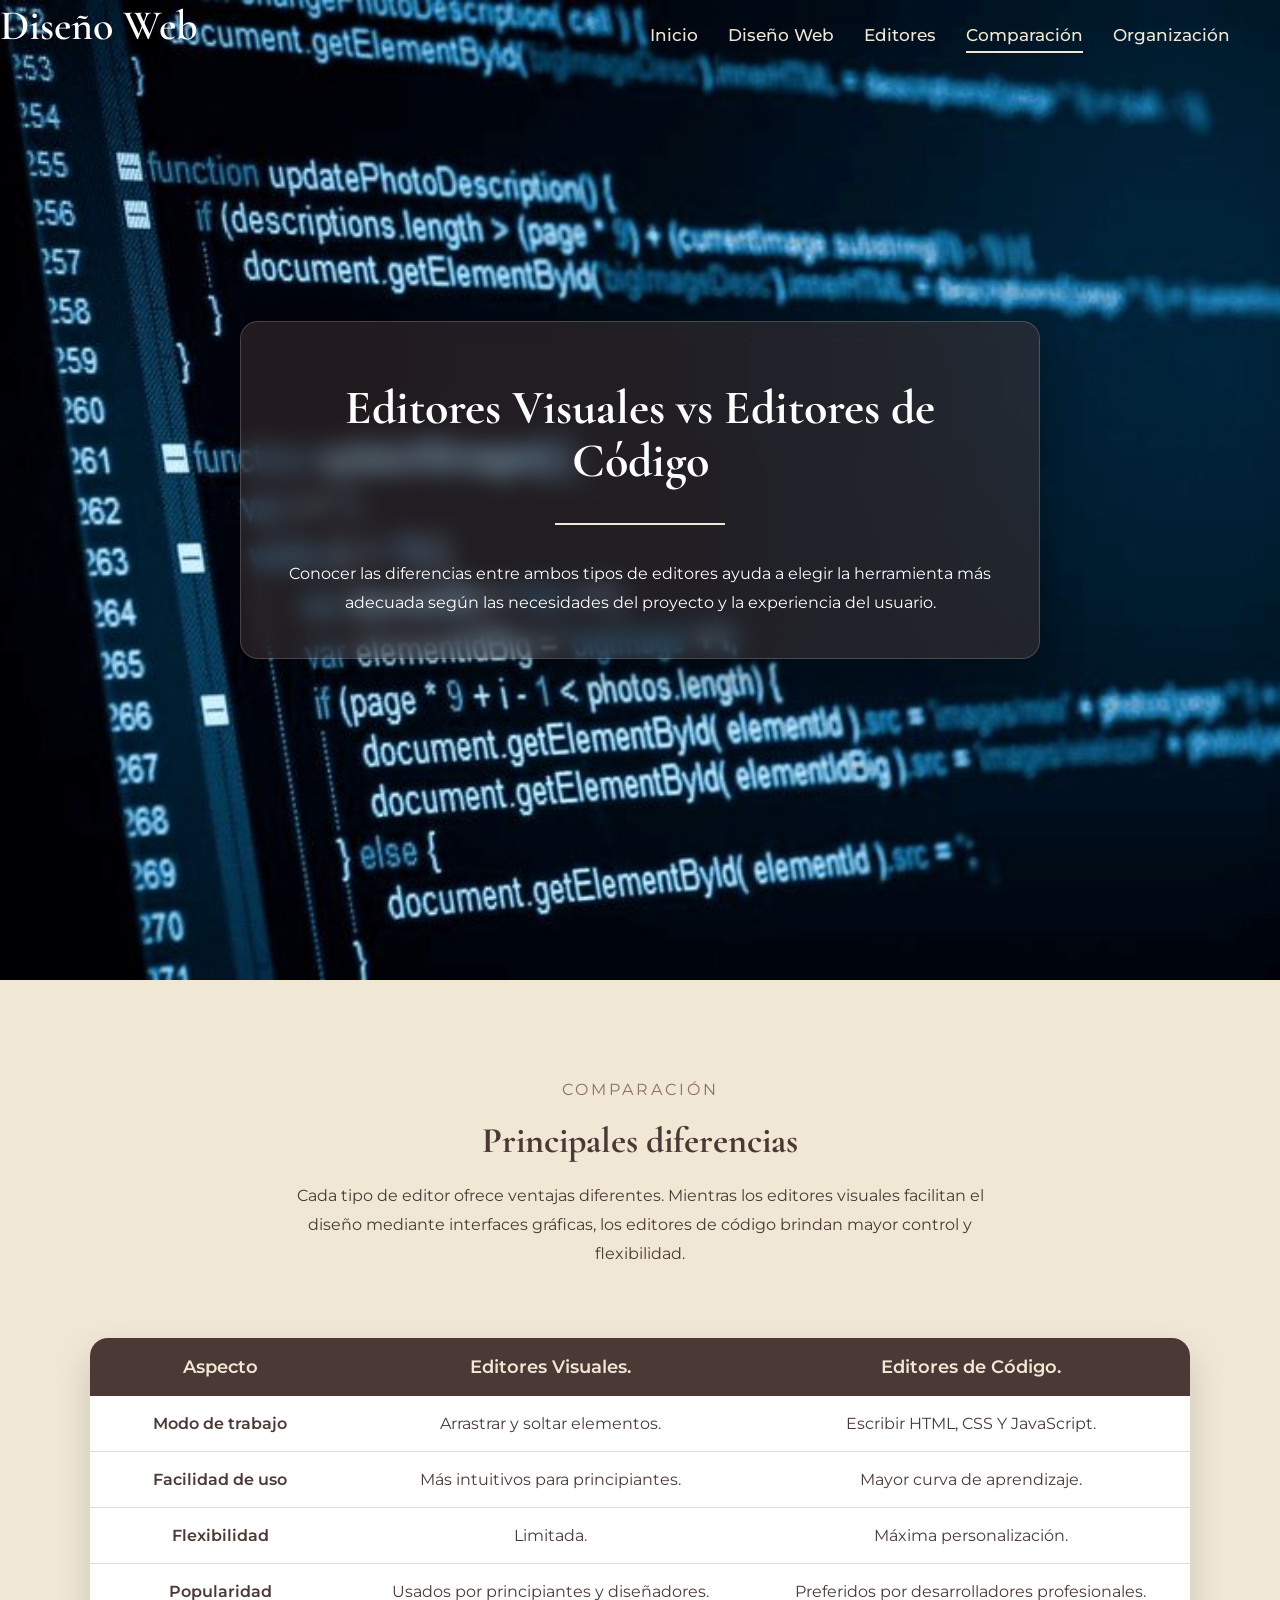
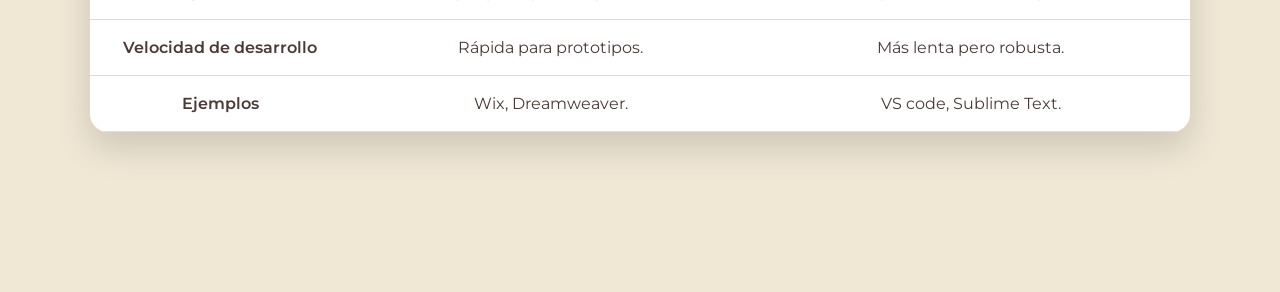
==== comparacion.html @ 2bc87073 "ddd" ====
<!DOCTYPE html>
<html lang="es">
    <head>
        <meta charset="UTF-8">
        <link rel="preconnect" href="https://fonts.googleapis.com">
        <link rel="preconnect" href="https://fonts.gstatic.com" crossorigin>
        <link href="https://fonts.googleapis.com/css2?family=Cormorant+Garamond:wght@600;700&family=Montserrat:wght@300;400;500;600&display=swap" rel="stylesheet">
        <link rel="stylesheet" href="css/estilos.css">
        <title>Comparación de Editores</title>
        <link rel="stylesheet" href="css/estilos.css">
    </head>

    <body>
        <header class="comparacion-hero">

            <div class="logo">
                Diseño Web
            </div>

            <nav class="menu">
                <a href="index.html" class="btn-nav">Inicio</a>
                <a href="disenoweb.html" class="btn-nav">Diseño Web</a>
                <a href="editores.html" class="btn-nav">Editores</a>
                <a href="comparacion.html" class="btn-nav activo">Comparación</a>
                <a href="organizacion.html" class="btn-nav">Organización</a>
            </nav>

            <div class="hero-contenido">
                <div class="hero-box">
                    <h1>Editores Visuales vs Editores de Código</h1>

                    <div class="linea"></div>

                    <p>
                        Conocer las diferencias entre ambos tipos de editores ayuda a elegir la 
                        herramienta más adecuada según las necesidades del proyecto y la experiencia del usuario.
                    </p>
                </div>
            </div>
        </header>

        <section class="contenido">

            <div class="titulo-seccion">
                <span>COMPARACIÓN</span>
                <h2>Principales diferencias</h2>
                <p>
                    Cada tipo de editor ofrece ventajas diferentes. Mientras los editores visuales facilitan el diseño mediante
                    interfaces gráficas, los editores de código brindan mayor control y flexibilidad.
                </p>

            </div>

                <table class="tabla-comparacion">
                    <tr>
                        <th>Aspecto</th>
                        <th>Editores Visuales.</th>
                        <th>Editores de Código.</th>
                    </tr>

                    <tr>
                        <td>Modo de trabajo</td>
                        <td>Arrastrar y soltar elementos.</td>
                        <td>Escribir HTML, CSS Y JavaScript.</td>
                    </tr>

                    <tr>
                        <td>Facilidad de uso</td>
                        <td>Más intuitivos para principiantes.</td>
                        <td>Mayor curva de aprendizaje.</td>
                    </tr>

                    <tr>
                     <td>Flexibilidad</td>
                        <td>Limitada.</td>
                        <td>Máxima personalización.</td>
                    </tr>

                    <tr>
                        <td>Popularidad</td>
                        <td>Usados por principiantes y diseñadores.</td>
                        <td>Preferidos por desarrolladores profesionales.</td>
                    </tr>
                    
                    <tr>
                        <td>Velocidad de desarrollo</td>
                        <td>Rápida para prototipos.</td>
                        <td>Más lenta pero robusta.</td>
                    </tr>

                    <tr>
                        <td>Ejemplos</td>
                        <td>Wix, Dreamweaver.</td>
                        <td>VS code, Sublime Text.</td>
                    </tr>
                </table>
        </section>
    </body>
</html>
---- css/estilos.css ----
*{
    margin: 0;
    padding: 0;
    box-sizing: border-box;
}

html{
    scroll-behavior: smooth;
}

body{
    font-family:'Montserrat', sans-serif;
    background: #F0E7D5;
    color: #4B3935;
    overflow-x: hidden;
}

.hero{
    min-height: 100vh;

    background: 
    linear-gradient(rgba(30,20,18,.55), rgba(30,20,18,.55)),
    url("../img/Diseno-Web.jpg");

    background-size: cover;
    background-position: center;
    background-repeat: no-repeat;

    position: relative;
}

.menu{
    display: flex;
    justify-content: flex-end;
    gap: 30px;
    padding: 20px;
    position: fixed;
    top: 0;
    right: 0;
    width: 100%;
    padding: 25px 50px;
    z-index: 1000;
}

.btn-nav{
    color: #F0E7D5;
    text-decoration: none;
    font-size: 17px;
    font-weight: 500;
    padding-bottom: 6px;
    transition: .3s;
    border-bottom: 2px solid transparent;
}

.btn-nav:hover,
.btn-nav.activo{
    border-bottom: 2px solid #F0E7D5;
}

.logo{
    position: absolute;
    top: 0;
    left: 0;
    color: white;
    font-family: 'Cormorant Garamond', serif;
    font-size: 42px;
    font-weight: 600;
}

.hero-contenido{
    min-height: 100vh;
    display: flex;
    justify-content: center;
    align-items: center;
    padding: 40px;
}

.hero-box{
    max-width: 800px;
    padding: 40px;
    background: rgba(75,57,53,.45);
    backdrop-filter: blur(12px);
    border: 1px solid rgba(255,255,255,.18);
    border-radius: 18px;
    text-align: center;
    box-shadow: 0 20px 40px rgba(0,0,0,.30);
}

.hero-box h1{
    margin-top: 20px;
    font-family: 'Cormorant Garamond', serif;
    color:white;
    font-size: 48px;
    line-height: 1.1;
}

.linea{
    width: 170px;
    height: 2px;
    background: #F0E7D5;
    margin: 35px auto;
}

.hero-box p{
    color: white;
    font-size: 16px;
    line-height: 1.8;
    margin: auto;
}

.hero-botones{
    display: flex;
    margin-top: 50px;
    justify-content: center;
    gap: 20px;
}

.btn-principal{
    background: #F0E7D5;
    color: #4B3935;
    text-decoration: none;
    padding: 18px 40px;
    border-radius: 8px;
    font-weight: 600;
    transition: .3s;
}

.btn-principal:hover{
    transform: translateY(-4px);
    background: white;
}

.btn-secundario{
    border: 2px solid white;
    color: white;
    text-decoration: none;
    padding: 18px 40px;
    border-radius: 8px;
    transition: .3s;
}

.btn-secundario:hover{
    background: white;
    color:#4B3935;
}


.scroll{
    position: absolute;
    bottom: 25px;
    left: 50%;
    transform: translateX(-50%);
    color: white;
    font-size: 30px;
    animation: seta 1.8s infinite;
}

@keyframes seta{
0%{
    transform: translate(-50%,0);
}


50%{
    transform: translate(-50%,12px);
}

100%{
    transform: translate(-50%,0);
}    
}

.contenido{
    padding: 100px 10px;
}

.titulo-seccion{

    text-align: center;
    margin-bottom: 70px;
}

.titulo-seccion span{
    color:#8d7068;
    letter-spacing: 3px;
}

.titulo-seccion h2{
    font-size: 36px;
    margin: 20px 0;
    font-family: 'Cormorant Garamond', serif;
}

.titulo-seccion p{
    max-width: 700px;
    margin: auto;
    line-height: 1.8;
}

.cards{
    display: grid;
    grid-template-columns: repeat(auto-fit,minmax(250px,1fr));
    gap: 30px;
}

.card{
    background: white;
    border-radius: 16px;
    padding: 25px;
    box-shadow:0 10px 25px rgba(0,0,0,.08);
    transition: .3s;
}

.card:hover{
    transform: translateY(-8px);
}

.card h2, .card h3{
    font-family: 'Cormorant Garamond', serif;
    margin-bottom: 18px;
}

.card p{
    line-height: 1.8;
    margin-bottom: 20px;
    font-size: 16px;
}

.card a{
    display: inline-block;
    text-decoration: none;
    color: white;
    background: #4B3935;
    padding: 12px 24px;
    border-radius: 6px;
}

.card a:hover{
    background: #2d201d;
}

.comparacion-hero {
  min-height: 100vh;
  background: url("../img/programacion.jpg") center/cover no-repeat;
  display: flex;
  justify-content: center;
  align-items: center;
  padding: 40px;
}

.organizacion-hero{
  min-height: 100vh;
  background:
  linear-gradient(rgba(30,20,18,.60), rgba(30,20,18,.60)),
  url("../img/Gestion-de-proyectos.jpg") center/cover no-repeat fixed;
  position: relative;
}

.editores-hero {
  min-height: 100vh;
  background: 
  linear-gradient(rgba(30,20,18,.55),rgba(30,20,18,.55)),
  url("../img/vscode.jpg");
  background-size: cover;
  background-position: center;
  background-repeat: no-repeat;
  display: flex;
  justify-content: center;
  align-items: center;
}

.editores-hero .overlay{
  width: 700px;
  background: rgba(75,57,53,.45);
  padding: 45px;
  backdrop-filter: blur(12px);
  border-radius: 18px;
  text-align: center;
}

.editores-hero h1 {
  font-family: 'Cormorant Garamond', serif;
  color: #F0E7D5;
  font-size: 60px;
  line-height: 1.1;
  margin-bottom: 20px;
}

.editores-hero p {
  color: #F0E7D5;
  font-size: 20px;
  line-height: 1.6;
}

.card h2 {
  display: flex;
  align-items: center;
  gap: 8px;
  transition: transform .3s, color .3s;
}

.card:hover h2 {
  transform: scale(1.08);
  color: #8d7068;
}

.contenedor{
    max-width: 1200px;
    margin: auto;
    padding: 80px 40px;
}

.diseno-hero{
    min-height:100vh;

    background:
    linear-gradient(rgba(30,20,18,.60),rgba(30,20,18,.60)),
    url("../img/Diseno-Web.jpg");

    background-size:cover;

    background-position:center;

    background-repeat:no-repeat;

    position:relative;
}

pre{

    background:#F8F3EB;

    padding:20px;

    border-radius:10px;

    margin-top:15px;

    overflow:auto;

    line-height:1.6;

    font-size:15px;

    color:#4B3935;
}

.card ul{

    padding-left:20px;

    line-height:2;
}

.card ul li{

    margin-bottom:10px;
}

.tabla-comparacion{

    width:90%;
    max-width:1100px;
    margin:60px auto;
    border-collapse:collapse;
    background:white;
    border-radius:18px;
    overflow:hidden;
    box-shadow:0 15px 35px rgba(0,0,0,.15);

}

.tabla-comparacion th{

    background:#4B3935;
    color:#F0E7D5;
    padding:18px;
    font-size:18px;
    font-weight: 600;

}

.tabla-comparacion td{

    padding:18px;
    border-bottom:1px solid #ddd;
    text-align:center;

}

.tabla-comparacion tr:hover{

    background:#F8F3EB;
    transition: .3s;

}

.tabla-comparacion th:first-child,
.tabla-comparacion td:first-child{
    font-weight: 600;
}
---- css/estilos.css ----
*{
    margin: 0;
    padding: 0;
    box-sizing: border-box;
}

html{
    scroll-behavior: smooth;
}

body{
    font-family:'Montserrat', sans-serif;
    background: #F0E7D5;
    color: #4B3935;
    overflow-x: hidden;
}

.hero{
    min-height: 100vh;

    background: 
    linear-gradient(rgba(30,20,18,.55), rgba(30,20,18,.55)),
    url("../img/Diseno-Web.jpg");

    background-size: cover;
    background-position: center;
    background-repeat: no-repeat;

    position: relative;
}

.menu{
    display: flex;
    justify-content: flex-end;
    gap: 30px;
    padding: 20px;
    position: fixed;
    top: 0;
    right: 0;
    width: 100%;
    padding: 25px 50px;
    z-index: 1000;
}

.btn-nav{
    color: #F0E7D5;
    text-decoration: none;
    font-size: 17px;
    font-weight: 500;
    padding-bottom: 6px;
    transition: .3s;
    border-bottom: 2px solid transparent;
}

.btn-nav:hover,
.btn-nav.activo{
    border-bottom: 2px solid #F0E7D5;
}

.logo{
    position: absolute;
    top: 0;
    left: 0;
    color: white;
    font-family: 'Cormorant Garamond', serif;
    font-size: 42px;
    font-weight: 600;
}

.hero-contenido{
    min-height: 100vh;
    display: flex;
    justify-content: center;
    align-items: center;
    padding: 40px;
}

.hero-box{
    max-width: 800px;
    padding: 40px;
    background: rgba(75,57,53,.45);
    backdrop-filter: blur(12px);
    border: 1px solid rgba(255,255,255,.18);
    border-radius: 18px;
    text-align: center;
    box-shadow: 0 20px 40px rgba(0,0,0,.30);
}

.hero-box h1{
    margin-top: 20px;
    font-family: 'Cormorant Garamond', serif;
    color:white;
    font-size: 48px;
    line-height: 1.1;
}

.linea{
    width: 170px;
    height: 2px;
    background: #F0E7D5;
    margin: 35px auto;
}

.hero-box p{
    color: white;
    font-size: 16px;
    line-height: 1.8;
    margin: auto;
}

.hero-botones{
    display: flex;
    margin-top: 50px;
    justify-content: center;
    gap: 20px;
}

.btn-principal{
    background: #F0E7D5;
    color: #4B3935;
    text-decoration: none;
    padding: 18px 40px;
    border-radius: 8px;
    font-weight: 600;
    transition: .3s;
}

.btn-principal:hover{
    transform: translateY(-4px);
    background: white;
}

.btn-secundario{
    border: 2px solid white;
    color: white;
    text-decoration: none;
    padding: 18px 40px;
    border-radius: 8px;
    transition: .3s;
}

.btn-secundario:hover{
    background: white;
    color:#4B3935;
}


.scroll{
    position: absolute;
    bottom: 25px;
    left: 50%;
    transform: translateX(-50%);
    color: white;
    font-size: 30px;
    animation: seta 1.8s infinite;
}

@keyframes seta{
0%{
    transform: translate(-50%,0);
}


50%{
    transform: translate(-50%,12px);
}

100%{
    transform: translate(-50%,0);
}    
}

.contenido{
    padding: 100px 10px;
}

.titulo-seccion{

    text-align: center;
    margin-bottom: 70px;
}

.titulo-seccion span{
    color:#8d7068;
    letter-spacing: 3px;
}

.titulo-seccion h2{
    font-size: 36px;
    margin: 20px 0;
    font-family: 'Cormorant Garamond', serif;
}

.titulo-seccion p{
    max-width: 700px;
    margin: auto;
    line-height: 1.8;
}

.cards{
    display: grid;
    grid-template-columns: repeat(auto-fit,minmax(250px,1fr));
    gap: 30px;
}

.card{
    background: white;
    border-radius: 16px;
    padding: 25px;
    box-shadow:0 10px 25px rgba(0,0,0,.08);
    transition: .3s;
}

.card:hover{
    transform: translateY(-8px);
}

.card h2, .card h3{
    font-family: 'Cormorant Garamond', serif;
    margin-bottom: 18px;
}

.card p{
    line-height: 1.8;
    margin-bottom: 20px;
    font-size: 16px;
}

.card a{
    display: inline-block;
    text-decoration: none;
    color: white;
    background: #4B3935;
    padding: 12px 24px;
    border-radius: 6px;
}

.card a:hover{
    background: #2d201d;
}

.comparacion-hero {
  min-height: 100vh;
  background: url("../img/programacion.jpg") center/cover no-repeat;
  display: flex;
  justify-content: center;
  align-items: center;
  padding: 40px;
}

.organizacion-hero{
  min-height: 100vh;
  background:
  linear-gradient(rgba(30,20,18,.60), rgba(30,20,18,.60)),
  url("../img/Gestion-de-proyectos.jpg") center/cover no-repeat fixed;
  position: relative;
}

.editores-hero {
  min-height: 100vh;
  background: 
  linear-gradient(rgba(30,20,18,.55),rgba(30,20,18,.55)),
  url("../img/vscode.jpg");
  background-size: cover;
  background-position: center;
  background-repeat: no-repeat;
  display: flex;
  justify-content: center;
  align-items: center;
}

.editores-hero .overlay{
  width: 700px;
  background: rgba(75,57,53,.45);
  padding: 45px;
  backdrop-filter: blur(12px);
  border-radius: 18px;
  text-align: center;
}

.editores-hero h1 {
  font-family: 'Cormorant Garamond', serif;
  color: #F0E7D5;
  font-size: 60px;
  line-height: 1.1;
  margin-bottom: 20px;
}

.editores-hero p {
  color: #F0E7D5;
  font-size: 20px;
  line-height: 1.6;
}

.card h2 {
  display: flex;
  align-items: center;
  gap: 8px;
  transition: transform .3s, color .3s;
}

.card:hover h2 {
  transform: scale(1.08);
  color: #8d7068;
}

.contenedor{
    max-width: 1200px;
    margin: auto;
    padding: 80px 40px;
}

.diseno-hero{
    min-height:100vh;

    background:
    linear-gradient(rgba(30,20,18,.60),rgba(30,20,18,.60)),
    url("../img/Diseno-Web.jpg");

    background-size:cover;

    background-position:center;

    background-repeat:no-repeat;

    position:relative;
}

pre{

    background:#F8F3EB;

    padding:20px;

    border-radius:10px;

    margin-top:15px;

    overflow:auto;

    line-height:1.6;

    font-size:15px;

    color:#4B3935;
}

.card ul{

    padding-left:20px;

    line-height:2;
}

.card ul li{

    margin-bottom:10px;
}

.tabla-comparacion{

    width:90%;
    max-width:1100px;
    margin:60px auto;
    border-collapse:collapse;
    background:white;
    border-radius:18px;
    overflow:hidden;
    box-shadow:0 15px 35px rgba(0,0,0,.15);

}

.tabla-comparacion th{

    background:#4B3935;
    color:#F0E7D5;
    padding:18px;
    font-size:18px;
    font-weight: 600;

}

.tabla-comparacion td{

    padding:18px;
    border-bottom:1px solid #ddd;
    text-align:center;

}

.tabla-comparacion tr:hover{

    background:#F8F3EB;
    transition: .3s;

}

.tabla-comparacion th:first-child,
.tabla-comparacion td:first-child{
    font-weight: 600;
}
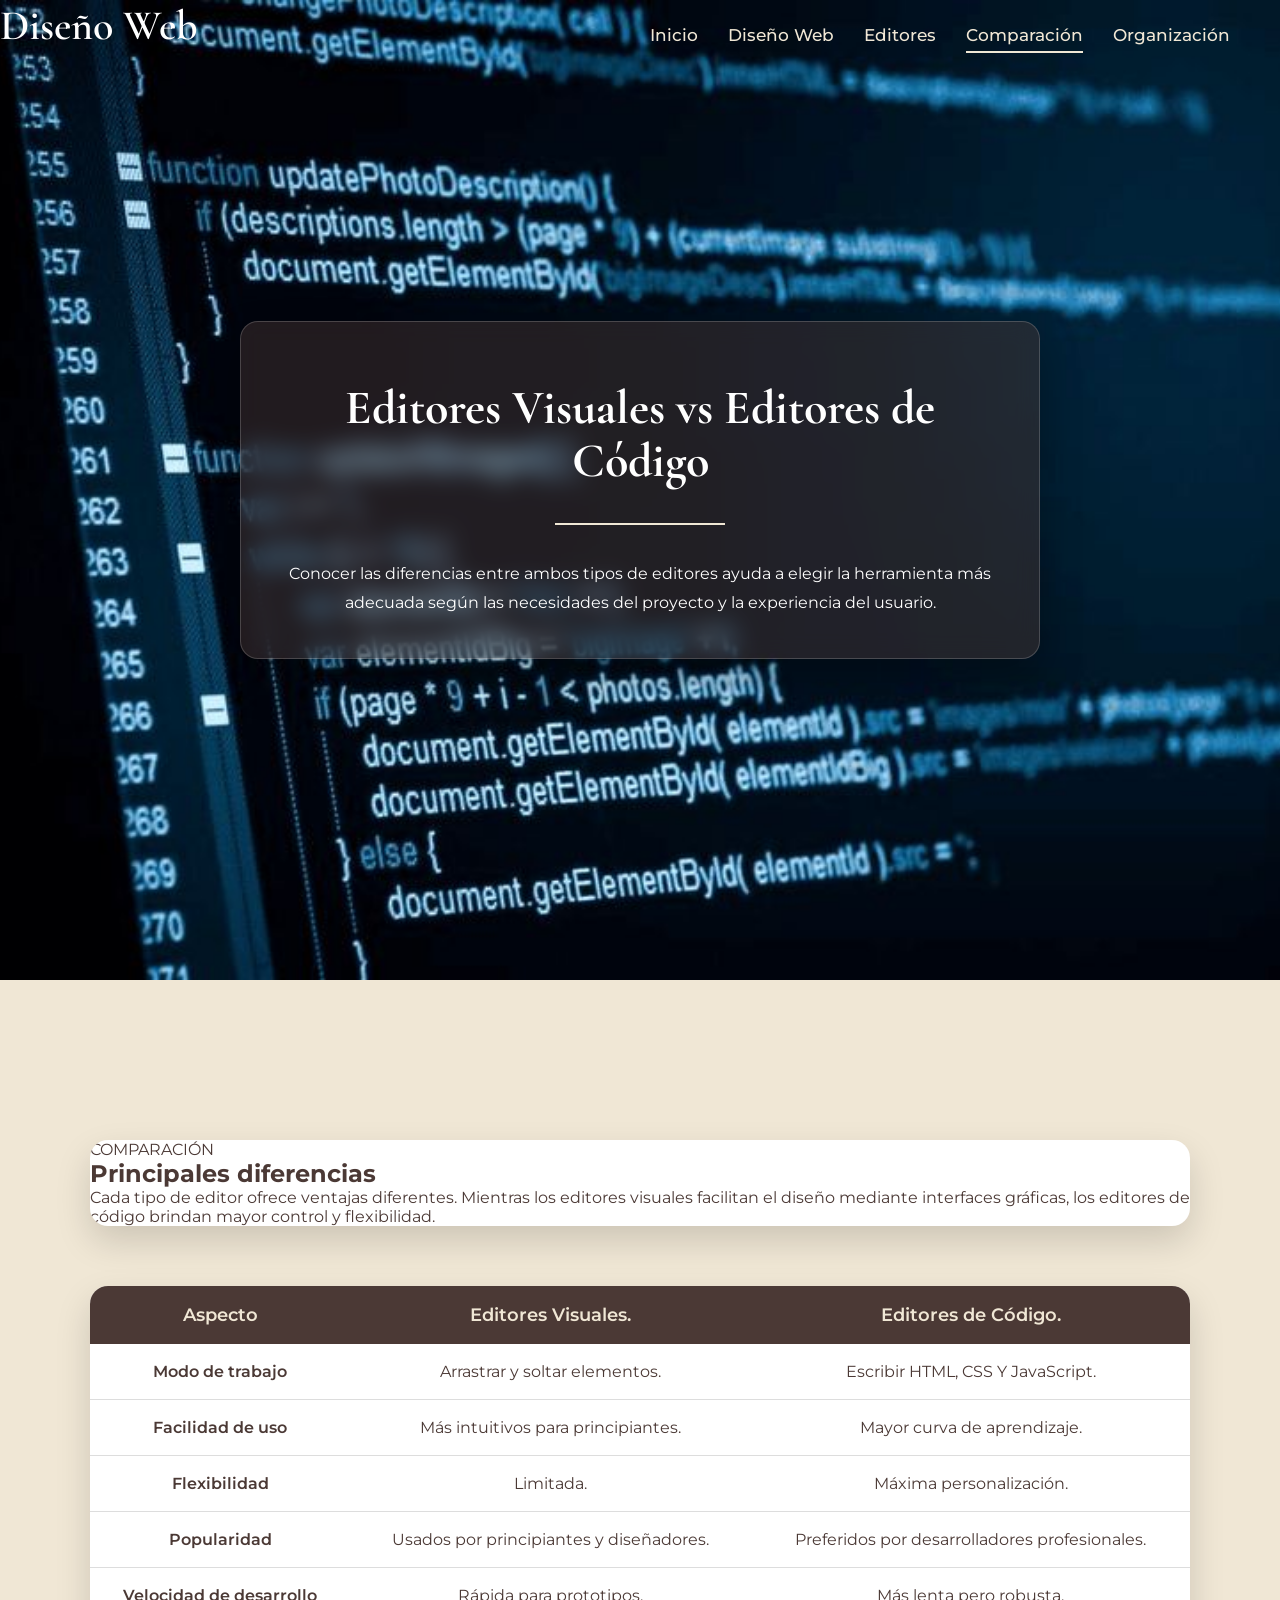
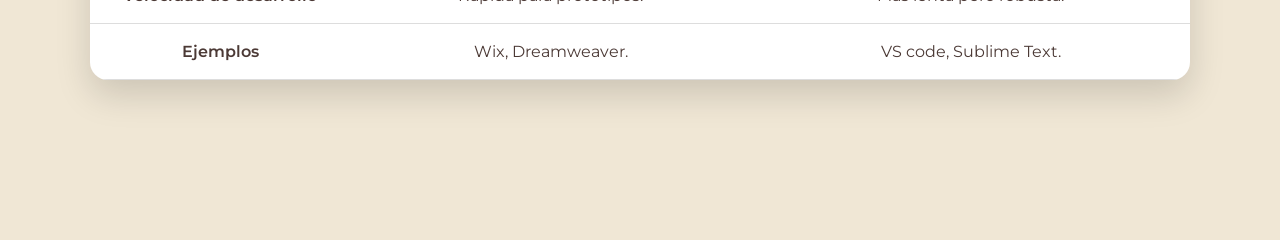
==== commit 0d4dd8cb: "bastaeu" ====
--- a/comparacion.html
+++ b/comparacion.html
@@ -41,7 +41,7 @@
 
         <section class="contenido">
 
-            <div class="titulo-seccion">
+            <div class="tabla-comparacion">
                 <span>COMPARACIÓN</span>
                 <h2>Principales diferencias</h2>
                 <p>
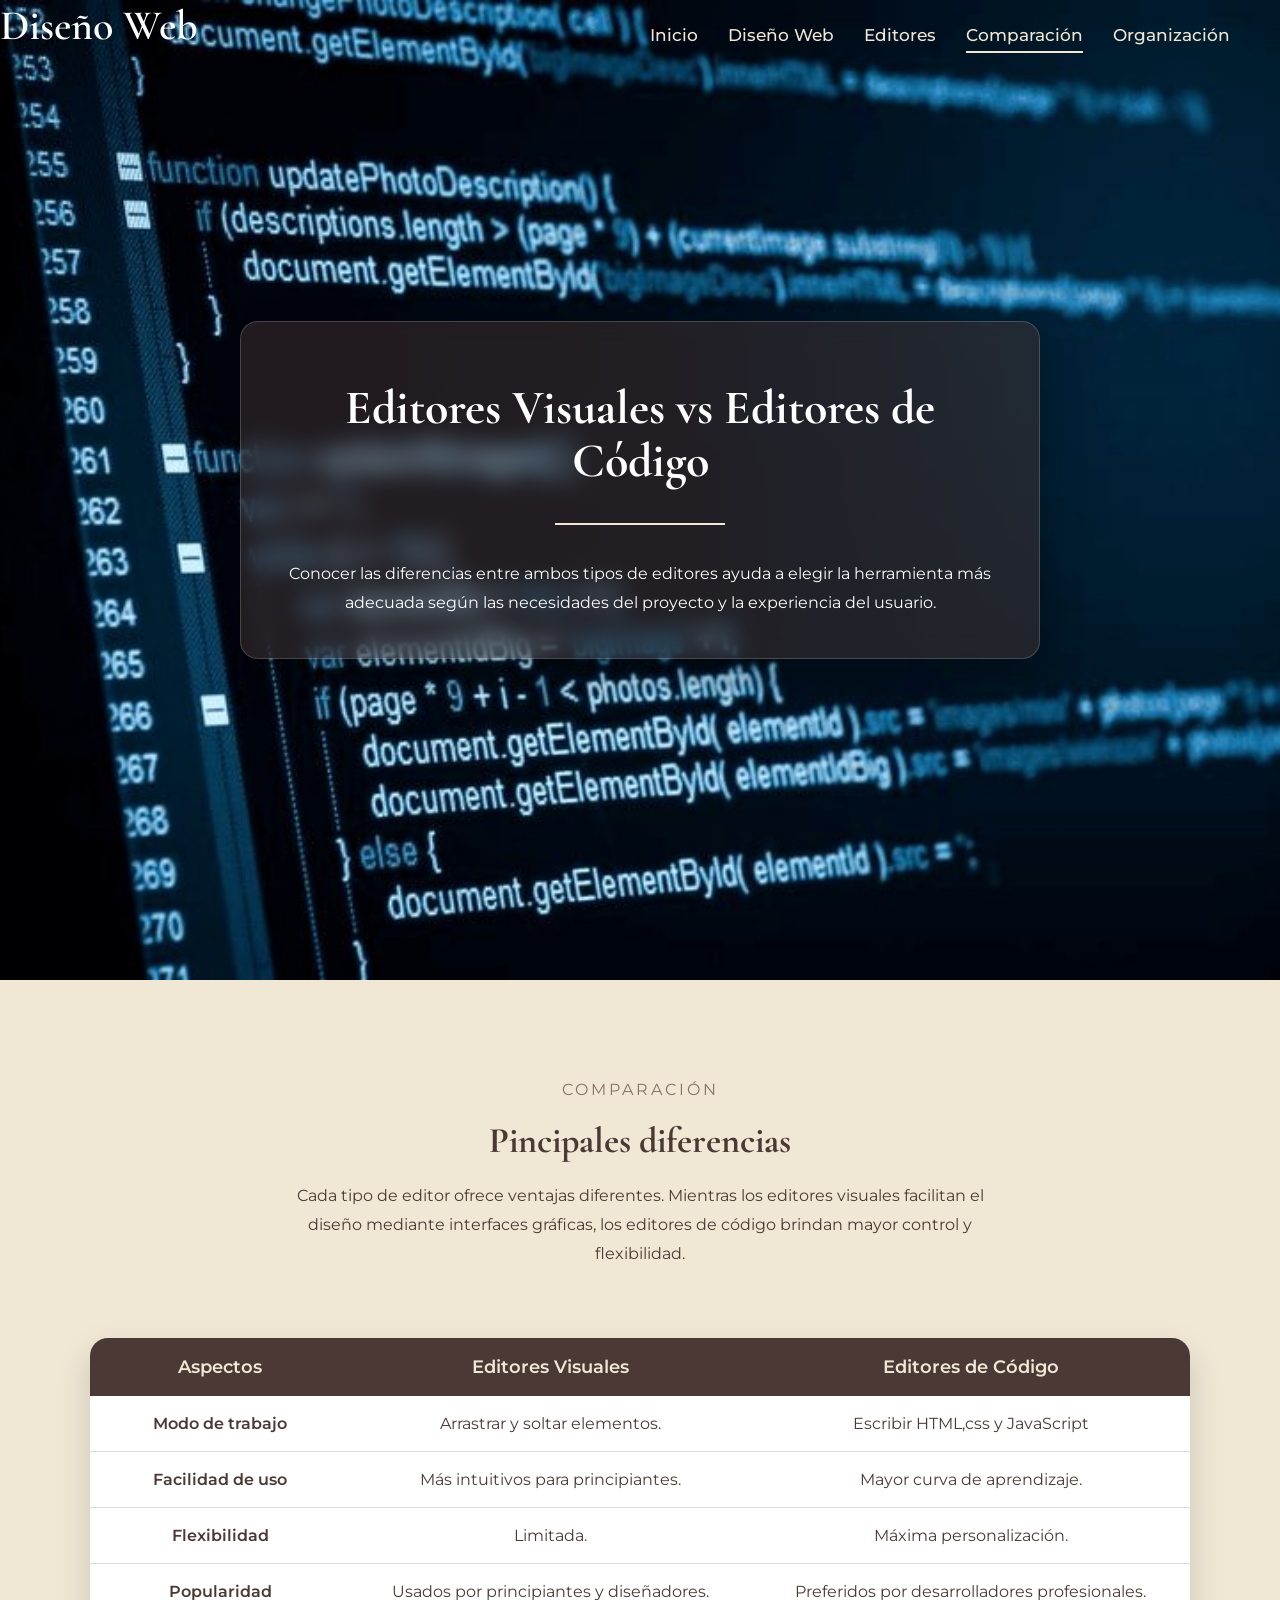
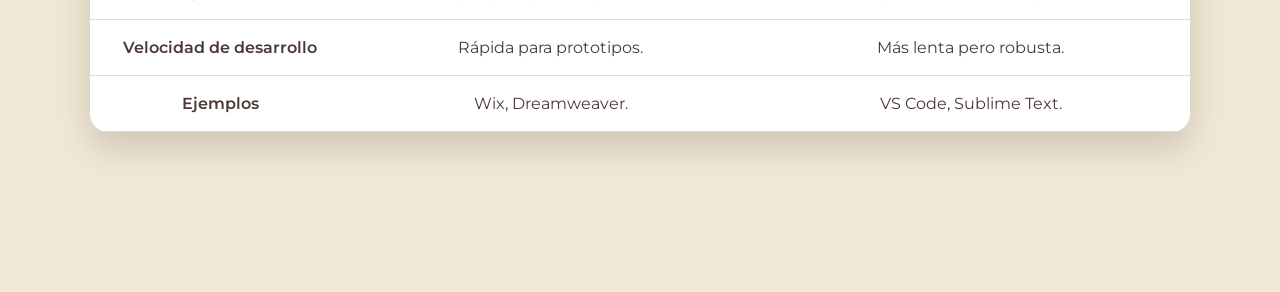
==== commit df6d3538: "arrreglosss" ====
--- a/comparacion.html
+++ b/comparacion.html
@@ -40,60 +40,59 @@
         </header>
 
         <section class="contenido">
+            <div class="titulo-seccion">
+                <span>COMPARACIÓN</span>
 
-            <div class="tabla-comparacion">
-                <span>COMPARACIÓN</span>
-                <h2>Principales diferencias</h2>
+                <h2>Pincipales diferencias</h2>
                 <p>
                     Cada tipo de editor ofrece ventajas diferentes. Mientras los editores visuales facilitan el diseño mediante
                     interfaces gráficas, los editores de código brindan mayor control y flexibilidad.
                 </p>
-
             </div>
 
-                <table class="tabla-comparacion">
-                    <tr>
-                        <th>Aspecto</th>
-                        <th>Editores Visuales.</th>
-                        <th>Editores de Código.</th>
-                    </tr>
+            <table class="tabla-comparacion">
+                <tr>
+                    <th>Aspectos</th>
+                    <th>Editores Visuales</th>
+                    <th>Editores de Código</th>
+                </tr>
 
-                    <tr>
-                        <td>Modo de trabajo</td>
-                        <td>Arrastrar y soltar elementos.</td>
-                        <td>Escribir HTML, CSS Y JavaScript.</td>
-                    </tr>
+                <tr>
+                    <td>Modo de trabajo</td>
+                    <td>Arrastrar y soltar elementos.</td>
+                    <td>Escribir HTML,css y JavaScript</td>
+                </tr>
 
-                    <tr>
-                        <td>Facilidad de uso</td>
-                        <td>Más intuitivos para principiantes.</td>
-                        <td>Mayor curva de aprendizaje.</td>
-                    </tr>
+                <tr>
+                    <td>Facilidad de uso</td>
+                    <td>Más intuitivos para principiantes.</td>
+                    <td>Mayor curva de aprendizaje.</td>
+                </tr>
 
-                    <tr>
-                     <td>Flexibilidad</td>
-                        <td>Limitada.</td>
-                        <td>Máxima personalización.</td>
-                    </tr>
+                <tr>
+                    <td>Flexibilidad</td>
+                    <td>Limitada.</td>
+                    <td>Máxima personalización.</td>
+                </tr>
 
-                    <tr>
-                        <td>Popularidad</td>
-                        <td>Usados por principiantes y diseñadores.</td>
-                        <td>Preferidos por desarrolladores profesionales.</td>
-                    </tr>
-                    
-                    <tr>
-                        <td>Velocidad de desarrollo</td>
-                        <td>Rápida para prototipos.</td>
-                        <td>Más lenta pero robusta.</td>
-                    </tr>
+                <tr>
+                    <td>Popularidad</td>
+                    <td>Usados por principiantes y diseñadores.</td>
+                    <td>Preferidos por desarrolladores profesionales.</td>
+                </tr>
 
-                    <tr>
-                        <td>Ejemplos</td>
-                        <td>Wix, Dreamweaver.</td>
-                        <td>VS code, Sublime Text.</td>
-                    </tr>
-                </table>
+                <tr>
+                    <td>Velocidad de desarrollo</td>
+                    <td>Rápida para prototipos.</td>
+                    <td>Más lenta pero robusta.</td>
+                </tr>
+
+                <tr>
+                    <td>Ejemplos</td>
+                    <td>Wix, Dreamweaver.</td>
+                    <td>VS Code, Sublime Text.</td>
+                </tr>
+            </table>
         </section>
     </body>
 </html>
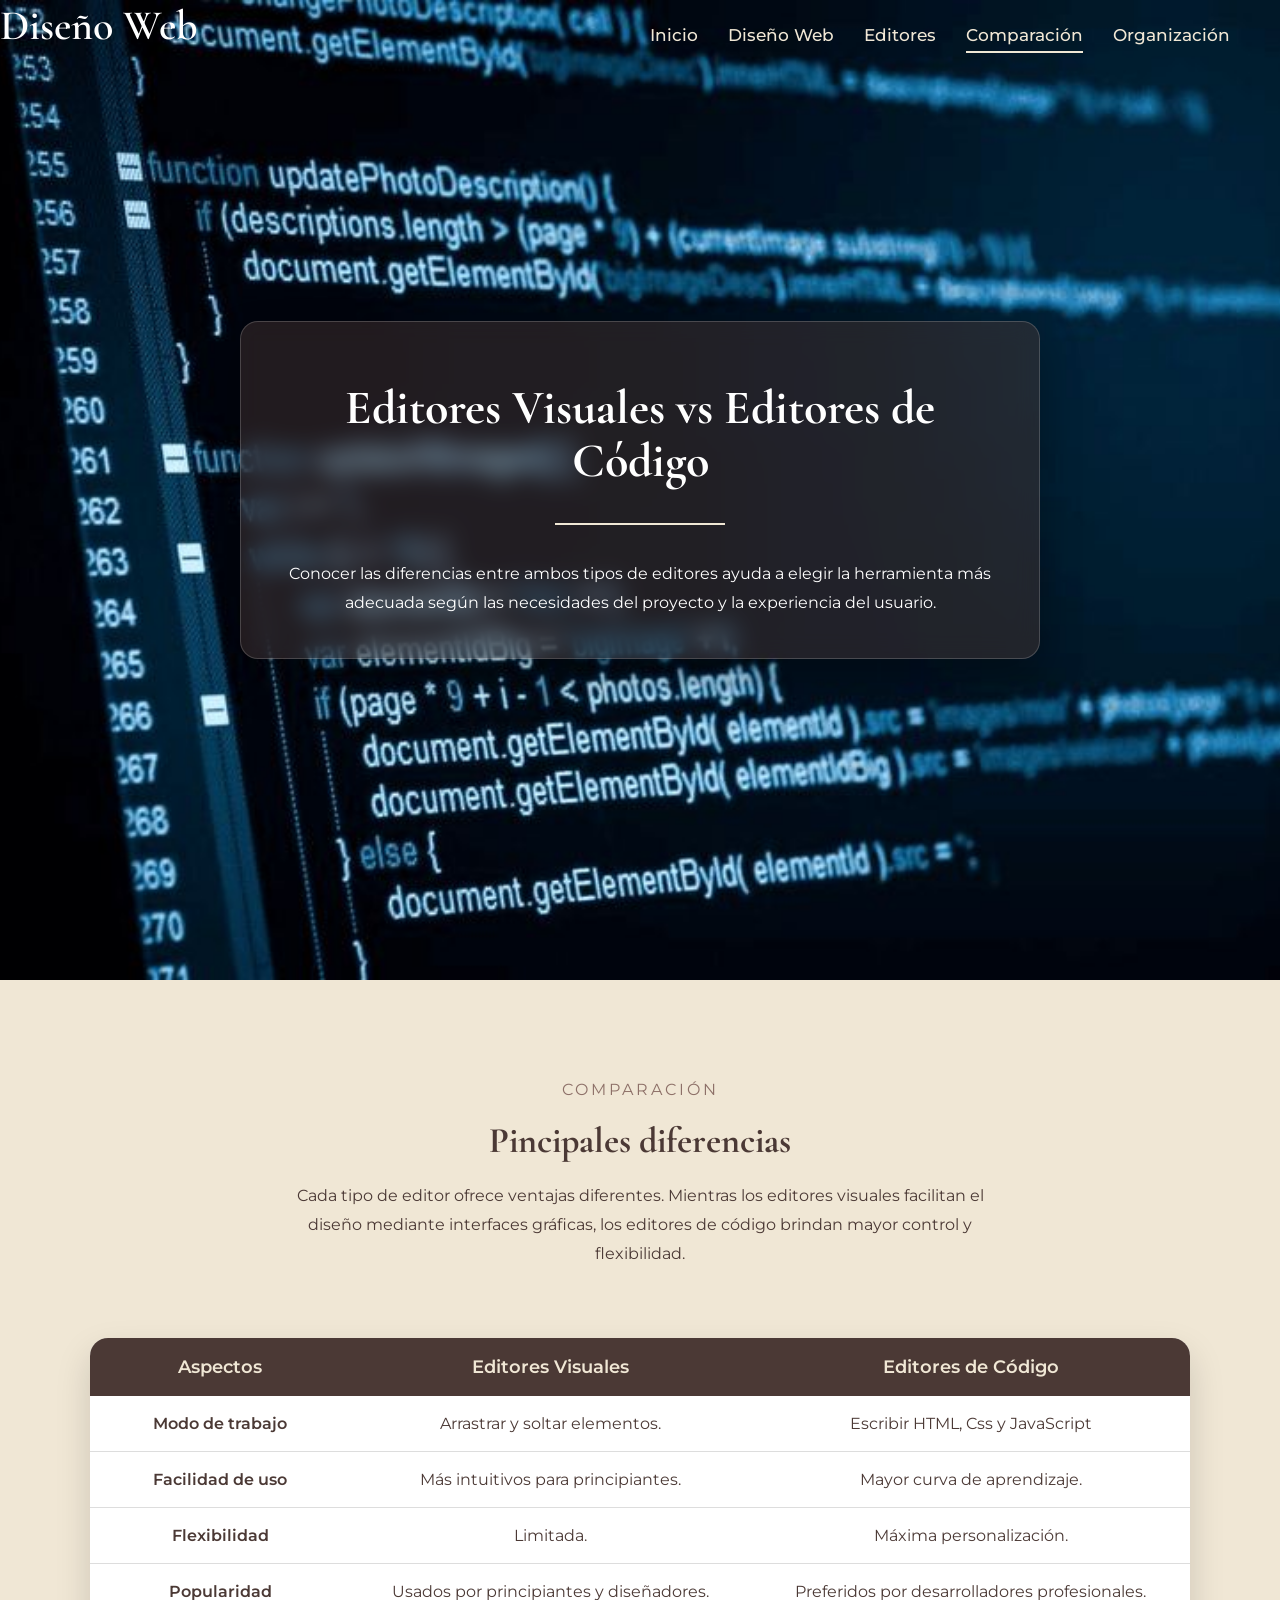
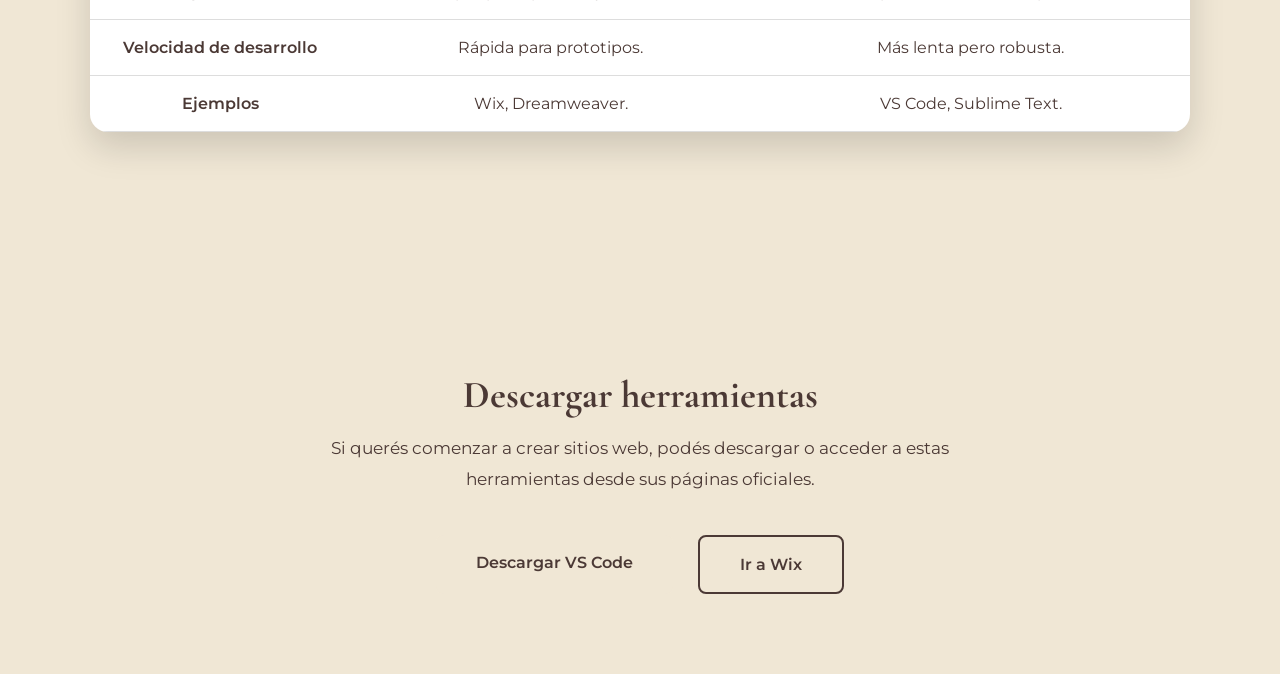
==== commit de1f77cb: "agrego botones de descarga" ====
--- a/comparacion.html
+++ b/comparacion.html
@@ -60,7 +60,7 @@
                 <tr>
                     <td>Modo de trabajo</td>
                     <td>Arrastrar y soltar elementos.</td>
-                    <td>Escribir HTML,css y JavaScript</td>
+                    <td>Escribir HTML, Css y JavaScript</td>
                 </tr>
 
                 <tr>
@@ -94,5 +94,26 @@
                 </tr>
             </table>
         </section>
+
+        <section class="descargas">
+            <h2>Descargar herramientas</h2>
+            
+            <p>
+                Si querés comenzar a crear sitios web, podés descargar o acceder a estas herramientas desde sus páginas oficiales.
+            </p>
+            <div class="botones-descarga">
+                <a href="https://code.visualstudio.com/download"
+                   target="_blank"
+                   class="btn-principal">
+                    Descargar VS Code
+                </a>
+
+                <a href="https://www.wix.com/"
+                   target="_blank"
+                   class="btn-secundario-descarga">
+                   Ir a Wix
+                </a>
+            </div>
+        </section>
     </body>
 </html>
--- a/css/estilos.css
+++ b/css/estilos.css
@@ -398,4 +398,45 @@
 .tabla-comparacion th:first-child,
 .tabla-comparacion td:first-child{
     font-weight: 600;
+}
+
+.descargas{
+    text-align: center;
+    margin: 80px auto;
+}
+
+.descargas h2{
+    font-family: 'Cormorant Garamond', serif;
+    font-size: 38px;
+    margin-bottom: 15px;
+}
+
+.descargas p{
+    max-width: 700px;
+    margin: 0 auto 40px;
+    line-height: 1.8;
+    font-size: 17px;
+}
+
+.botones-descarga{
+    display: flex;
+    justify-content: center;
+    gap: 25px;
+    flex-wrap: wrap;
+}
+
+.btn-secundario-descarga{
+    background: transparent;
+    color: #4B3935;
+    border: 2px solid #4B3935;
+    text-decoration: none;
+    padding: 18px 40px;
+    border-radius: 8px;
+    font-weight: 600;
+    transition: .3s;
+}
+
+.btn-secundario-descarga:hover{
+    background: #4B3935;
+    color: #F0E7D5;
 }
--- a/css/estilos.css
+++ b/css/estilos.css
@@ -398,4 +398,45 @@
 .tabla-comparacion th:first-child,
 .tabla-comparacion td:first-child{
     font-weight: 600;
+}
+
+.descargas{
+    text-align: center;
+    margin: 80px auto;
+}
+
+.descargas h2{
+    font-family: 'Cormorant Garamond', serif;
+    font-size: 38px;
+    margin-bottom: 15px;
+}
+
+.descargas p{
+    max-width: 700px;
+    margin: 0 auto 40px;
+    line-height: 1.8;
+    font-size: 17px;
+}
+
+.botones-descarga{
+    display: flex;
+    justify-content: center;
+    gap: 25px;
+    flex-wrap: wrap;
+}
+
+.btn-secundario-descarga{
+    background: transparent;
+    color: #4B3935;
+    border: 2px solid #4B3935;
+    text-decoration: none;
+    padding: 18px 40px;
+    border-radius: 8px;
+    font-weight: 600;
+    transition: .3s;
+}
+
+.btn-secundario-descarga:hover{
+    background: #4B3935;
+    color: #F0E7D5;
 }
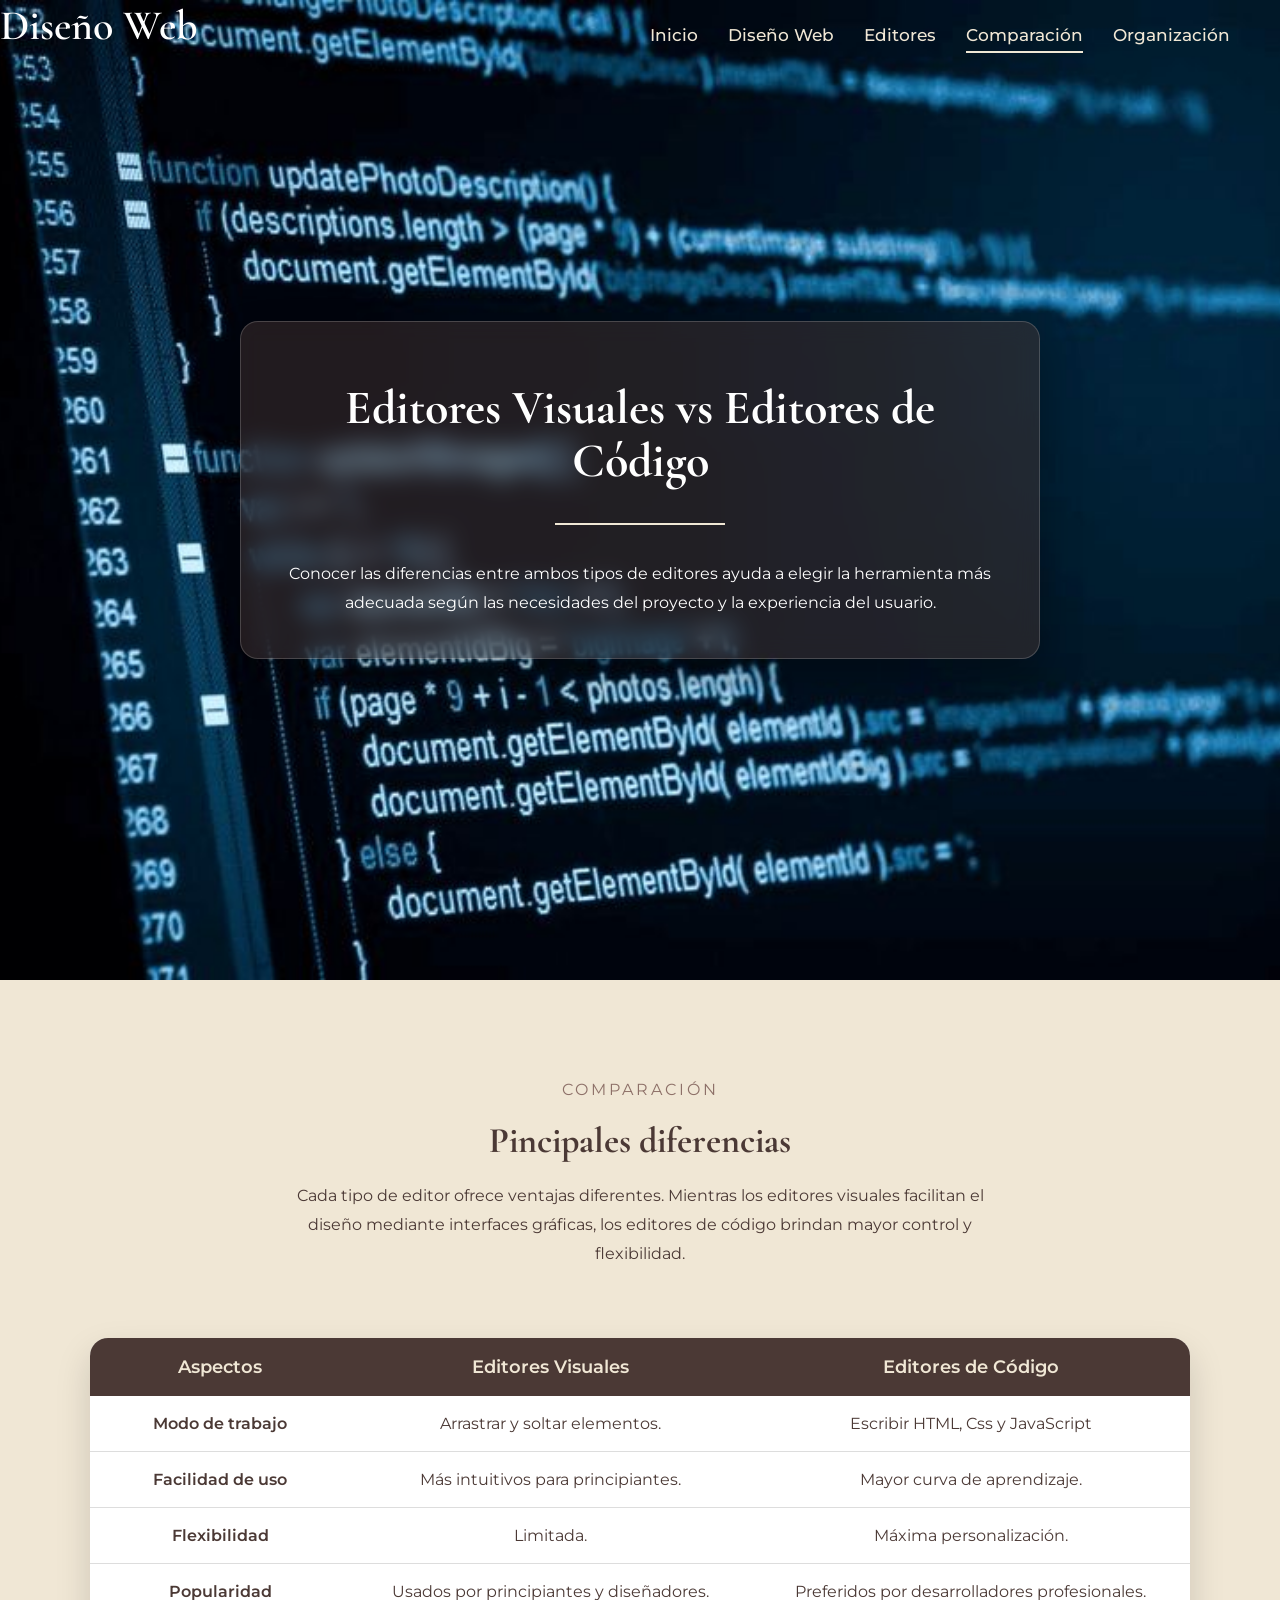
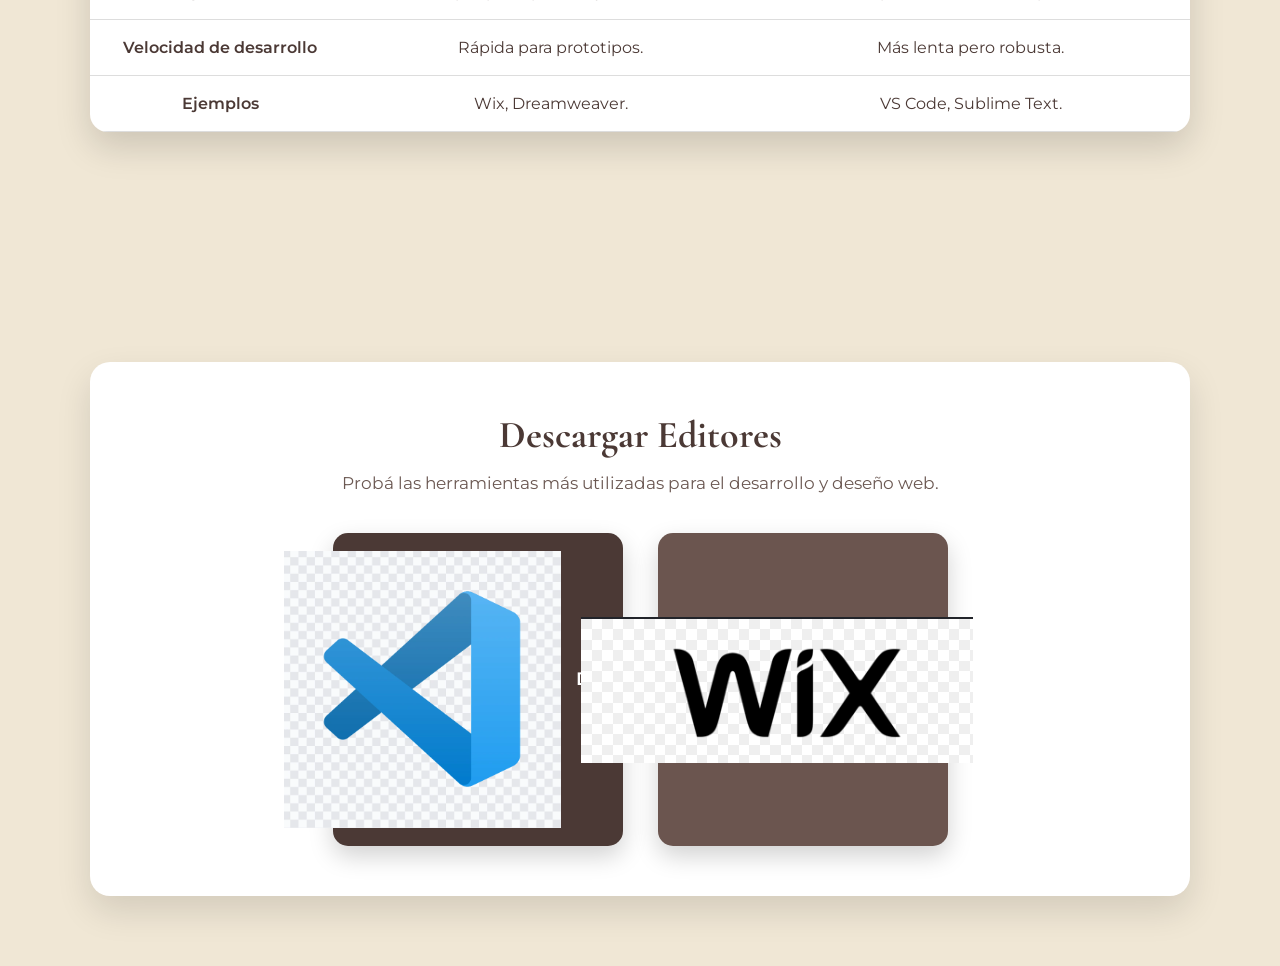
==== commit 4dfcb130: "agrego imagenes a los botones y los agrando" ====
--- a/comparacion.html
+++ b/comparacion.html
@@ -95,25 +95,24 @@
             </table>
         </section>
 
-        <section class="descargas">
-            <h2>Descargar herramientas</h2>
+        <div class="descargas">
+            <h2>Descargar Editores</h2>
             
             <p>
-                Si querés comenzar a crear sitios web, podés descargar o acceder a estas herramientas desde sus páginas oficiales.
+                Probá las herramientas más utilizadas para el desarrollo y deseño web. 
             </p>
+
             <div class="botones-descarga">
-                <a href="https://code.visualstudio.com/download"
-                   target="_blank"
-                   class="btn-principal">
+                <a href="https://code.visualstudio.com/download" target="_blank" class="btn-descarga vscode">
+                    <img src="img/vscode-logo.png" alt="VS Code">
                     Descargar VS Code
                 </a>
 
-                <a href="https://www.wix.com/"
-                   target="_blank"
-                   class="btn-secundario-descarga">
-                   Ir a Wix
+                <a href="https://www.wix.com/" target="_blank" class="btn-descarga wix">
+                    <img src="img/wix-logo (2).png" alt="Wix">
+                    Ir a Wix
                 </a>
             </div>
-        </section>
+        </div>
     </body>
 </html>
--- a/css/estilos.css
+++ b/css/estilos.css
@@ -401,28 +401,72 @@
 }
 
 .descargas{
+    width: 90%;
+    max-width: 1100px;
+    padding: 50px;
+    background: white;
+    border-radius: 20px;
     text-align: center;
-    margin: 80px auto;
+    margin: 70px auto;
+    box-shadow: 0 15px 35px rgba(0,0,0,.12);
 }
 
 .descargas h2{
     font-family: 'Cormorant Garamond', serif;
     font-size: 38px;
+    color: #4B3935;
     margin-bottom: 15px;
 }
 
 .descargas p{
-    max-width: 700px;
-    margin: 0 auto 40px;
-    line-height: 1.8;
+    color: #6b5852;
     font-size: 17px;
+    margin-bottom: 40px;
 }
 
 .botones-descarga{
     display: flex;
     justify-content: center;
-    gap: 25px;
+    gap: 35px;
     flex-wrap: wrap;
+}
+
+.btn-descarga{
+    display: flex;
+    align-items: center;
+    justify-content: center;
+    gap: 15px;
+    width: 290px;
+    padding: 18px 28px;
+    text-decoration: none;
+    background: #4B3935;
+    color: white;
+    font-size: 18px;
+    font-weight: 600;
+    border-radius: 15px;
+    transition: .35s;
+    box-shadow: 0 10px 25px rgba(0,0,0,.18);
+}
+
+.btn-descarga:hover{
+    transform: translateY(-7px) scale(1.05);
+    box-shadow: 0 18px 35px rgba(0,0,0,.30);
+}
+
+.vscode{
+    background: #4B3935;
+}
+
+.vscode:hover{
+    background: #35626F;
+}
+
+.wix{
+    background: #6B554F;
+}
+
+.wix:hover{
+    background: #8d7068;
 }
 
 .btn-secundario-descarga{
--- a/css/estilos.css
+++ b/css/estilos.css
@@ -401,28 +401,72 @@
 }
 
 .descargas{
+    width: 90%;
+    max-width: 1100px;
+    padding: 50px;
+    background: white;
+    border-radius: 20px;
     text-align: center;
-    margin: 80px auto;
+    margin: 70px auto;
+    box-shadow: 0 15px 35px rgba(0,0,0,.12);
 }
 
 .descargas h2{
     font-family: 'Cormorant Garamond', serif;
     font-size: 38px;
+    color: #4B3935;
     margin-bottom: 15px;
 }
 
 .descargas p{
-    max-width: 700px;
-    margin: 0 auto 40px;
-    line-height: 1.8;
+    color: #6b5852;
     font-size: 17px;
+    margin-bottom: 40px;
 }
 
 .botones-descarga{
     display: flex;
     justify-content: center;
-    gap: 25px;
+    gap: 35px;
     flex-wrap: wrap;
+}
+
+.btn-descarga{
+    display: flex;
+    align-items: center;
+    justify-content: center;
+    gap: 15px;
+    width: 290px;
+    padding: 18px 28px;
+    text-decoration: none;
+    background: #4B3935;
+    color: white;
+    font-size: 18px;
+    font-weight: 600;
+    border-radius: 15px;
+    transition: .35s;
+    box-shadow: 0 10px 25px rgba(0,0,0,.18);
+}
+
+.btn-descarga:hover{
+    transform: translateY(-7px) scale(1.05);
+    box-shadow: 0 18px 35px rgba(0,0,0,.30);
+}
+
+.vscode{
+    background: #4B3935;
+}
+
+.vscode:hover{
+    background: #35626F;
+}
+
+.wix{
+    background: #6B554F;
+}
+
+.wix:hover{
+    background: #8d7068;
 }
 
 .btn-secundario-descarga{
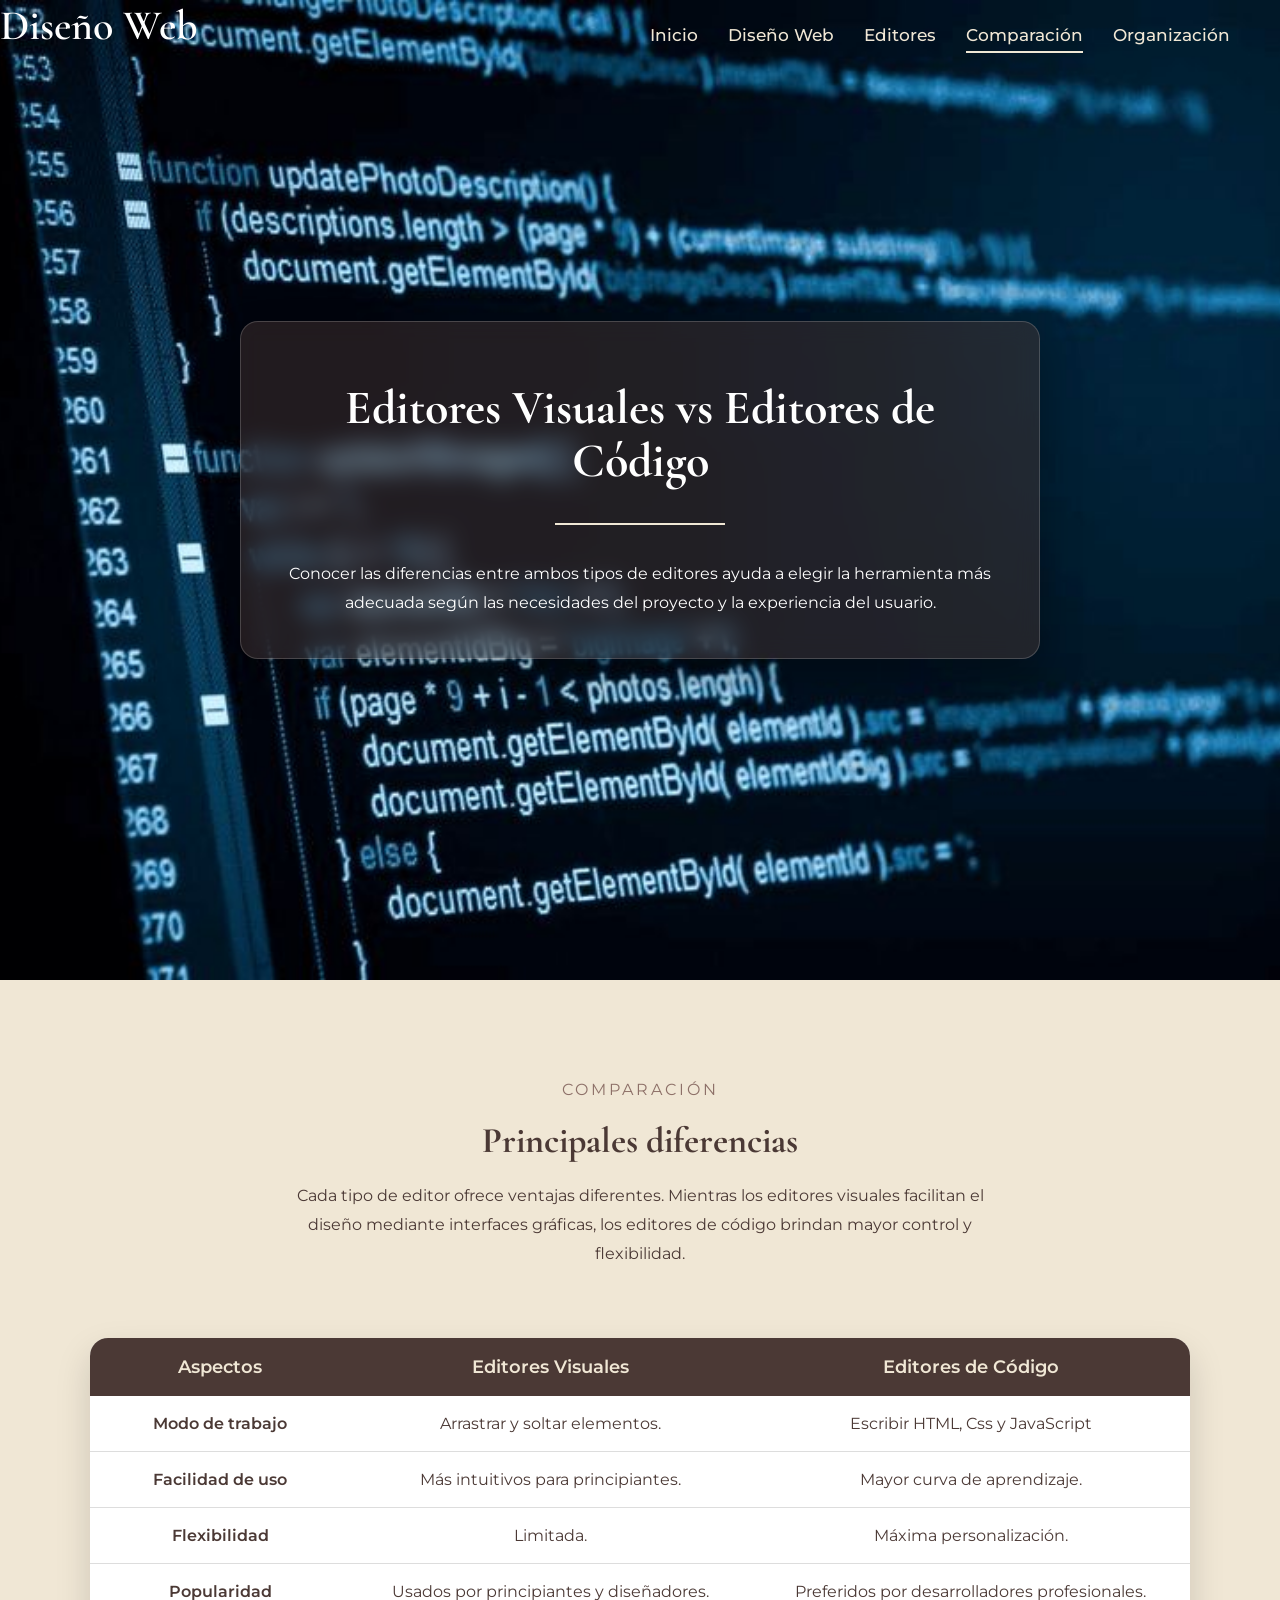
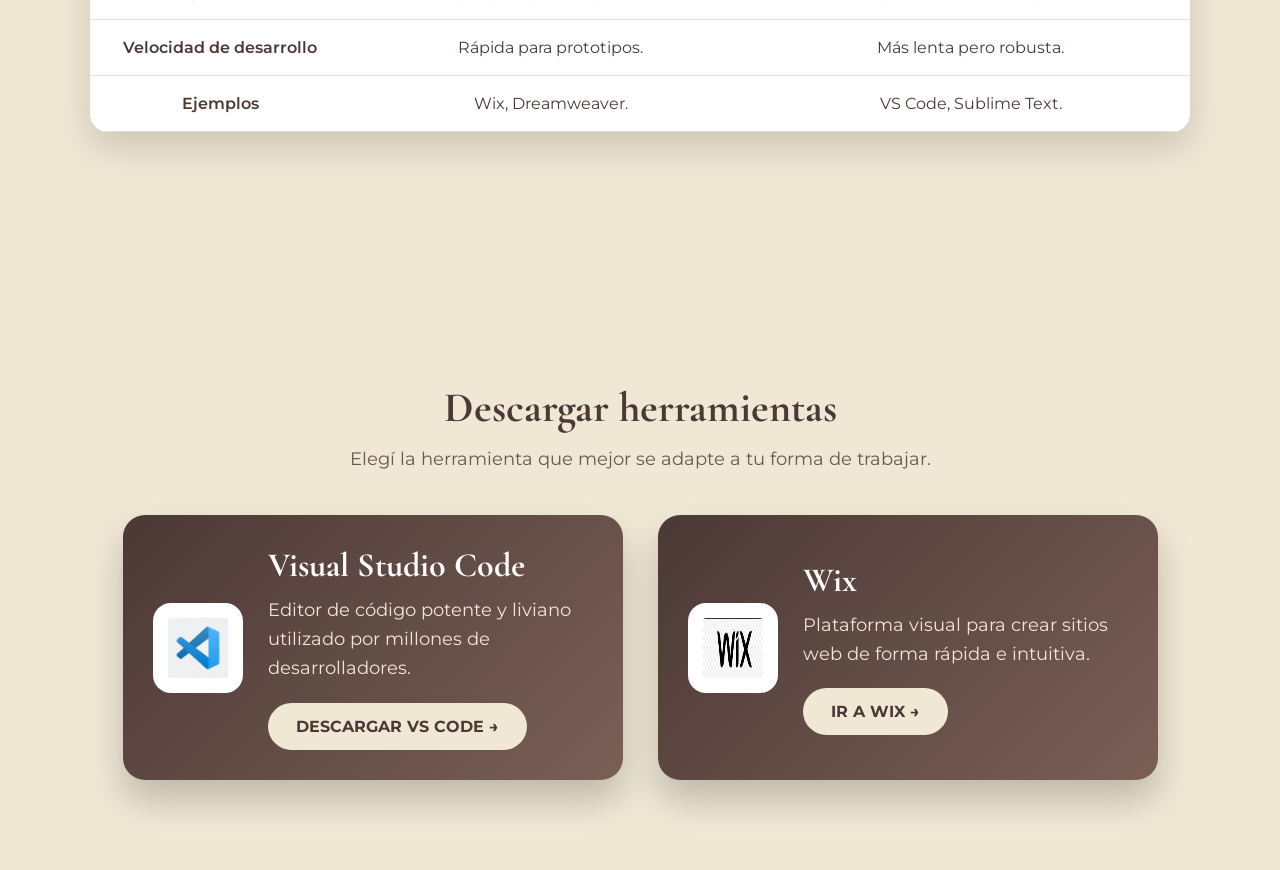
==== commit 97bf0bce: "arreglos de botones" ====
--- a/comparacion.html
+++ b/comparacion.html
@@ -43,7 +43,7 @@
             <div class="titulo-seccion">
                 <span>COMPARACIÓN</span>
 
-                <h2>Pincipales diferencias</h2>
+                <h2>Principales diferencias</h2>
                 <p>
                     Cada tipo de editor ofrece ventajas diferentes. Mientras los editores visuales facilitan el diseño mediante
                     interfaces gráficas, los editores de código brindan mayor control y flexibilidad.
@@ -95,24 +95,47 @@
             </table>
         </section>
 
-        <div class="descargas">
-            <h2>Descargar Editores</h2>
-            
+        <section class="descargas">
+            <h2>Descargar herramientas</h2>
+
             <p>
-                Probá las herramientas más utilizadas para el desarrollo y deseño web. 
+                Elegí la herramienta que mejor se adapte a tu forma de trabajar.
             </p>
 
-            <div class="botones-descarga">
-                <a href="https://code.visualstudio.com/download" target="_blank" class="btn-descarga vscode">
+            <div class="cards-descarga">
+
+                <div class="card-descarga">
                     <img src="img/vscode-logo.png" alt="VS Code">
-                    Descargar VS Code
-                </a>
 
-                <a href="https://www.wix.com/" target="_blank" class="btn-descarga wix">
+                    <div class="info-descarga">
+                        <h3>Visual Studio Code</h3>
+
+                        <p>
+                            Editor de código potente y liviano utilizado por millones de desarrolladores.
+                        </p>
+
+                        <a href="https://code.visualstudio.com/download" target="_blank">
+                        DESCARGAR VS CODE →
+                        </a>
+                    </div>
+                </div>
+
+                <div class="card-descarga">
                     <img src="img/wix-logo (2).png" alt="Wix">
-                    Ir a Wix
-                </a>
+
+                    <div class="info-descarga">
+                        <h3>Wix</h3>
+
+                        <p>
+                            Plataforma visual para crear sitios web de forma rápida e intuitiva.
+                        </p>
+
+                        <a href="https://www.wix.com/" target="_blank">
+                        IR A WIX →
+                        </a>
+                    </div>
+                </div>
             </div>
-        </div>
+        </section>
     </body>
 </html>
--- a/css/estilos.css
+++ b/css/estilos.css
@@ -401,86 +401,86 @@
 }
 
 .descargas{
-    width: 90%;
-    max-width: 1100px;
-    padding: 50px;
-    background: white;
-    border-radius: 20px;
-    text-align: center;
-    margin: 70px auto;
-    box-shadow: 0 15px 35px rgba(0,0,0,.12);
+    width:90%;
+    max-width:1200px;
+    margin:90px auto;
+    text-align:center;
 }
 
 .descargas h2{
-    font-family: 'Cormorant Garamond', serif;
-    font-size: 38px;
-    color: #4B3935;
-    margin-bottom: 15px;
+    font-family:'Cormorant Garamond', serif;
+    font-size:42px;
+    color:#4B3935;
+    margin-bottom:15px;
 }
 
 .descargas p{
-    color: #6b5852;
-    font-size: 17px;
-    margin-bottom: 40px;
-}
-
-.botones-descarga{
-    display: flex;
-    justify-content: center;
-    gap: 35px;
-    flex-wrap: wrap;
-}
-
-.btn-descarga{
-    display: flex;
-    align-items: center;
-    justify-content: center;
-    gap: 15px;
-    width: 290px;
-    padding: 18px 28px;
-    text-decoration: none;
-    background: #4B3935;
-    color: white;
-    font-size: 18px;
-    font-weight: 600;
-    border-radius: 15px;
-    transition: .35s;
-    box-shadow: 0 10px 25px rgba(0,0,0,.18);
-}
-
-.btn-descarga:hover{
-    transform: translateY(-7px) scale(1.05);
-    box-shadow: 0 18px 35px rgba(0,0,0,.30);
-}
-
-.vscode{
-    background: #4B3935;
-}
-
-.vscode:hover{
-    background: #35626F;
-}
-
-.wix{
-    background: #6B554F;
-}
-
-.wix:hover{
-    background: #8d7068;
-}
-
-.btn-secundario-descarga{
-    background: transparent;
-    color: #4B3935;
-    border: 2px solid #4B3935;
-    text-decoration: none;
-    padding: 18px 40px;
-    border-radius: 8px;
-    font-weight: 600;
-    transition: .3s;
-}
-
-.btn-secundario-descarga:hover{
-    background: #4B3935;
-    color: #F0E7D5;
+    font-size:18px;
+    color:#6b5852;
+    margin-bottom:45px;
+}
+
+.cards-descarga{
+    display:flex;
+    justify-content:center;
+    gap:35px;
+    flex-wrap:wrap;
+}
+
+.card-descarga{
+    width:500px;
+    background:linear-gradient(135deg,#4B3935,#7A5F57);
+    border-radius:22px;
+    padding:30px;
+    display:flex;
+    align-items:center;
+    gap:25px;
+    box-shadow:0 20px 35px rgba(0,0,0,.20);
+    transition:.35s;
+}
+
+.card-descarga:hover{
+    transform:translateY(-10px);
+    box-shadow:0 25px 45px rgba(0,0,0,.30);
+}
+
+.card-descarga img{
+    width:90px;
+    height:90px;
+    background:white;
+    padding:15px;
+    border-radius:18px;
+}
+
+.info-descarga{
+    text-align:left;
+    color:white;
+}
+
+.info-descarga h3{
+    font-family:'Cormorant Garamond', serif;
+    font-size:34px;
+    margin-bottom:10px;
+}
+
+.info-descarga p{
+    color:#F0E7D5;
+    line-height:1.6;
+    margin-bottom:20px;
+}
+
+.info-descarga a{
+    display:inline-block;
+    padding:14px 28px;
+    background:#F0E7D5;
+    color:#4B3935;
+    text-decoration:none;
+    border-radius:30px;
+    font-weight:bold;
+    transition:.3s;
+}
+
+.info-descarga a:hover{
+    background:white;
+    transform:scale(1.05);
 }
--- a/css/estilos.css
+++ b/css/estilos.css
@@ -401,86 +401,86 @@
 }
 
 .descargas{
-    width: 90%;
-    max-width: 1100px;
-    padding: 50px;
-    background: white;
-    border-radius: 20px;
-    text-align: center;
-    margin: 70px auto;
-    box-shadow: 0 15px 35px rgba(0,0,0,.12);
+    width:90%;
+    max-width:1200px;
+    margin:90px auto;
+    text-align:center;
 }
 
 .descargas h2{
-    font-family: 'Cormorant Garamond', serif;
-    font-size: 38px;
-    color: #4B3935;
-    margin-bottom: 15px;
+    font-family:'Cormorant Garamond', serif;
+    font-size:42px;
+    color:#4B3935;
+    margin-bottom:15px;
 }
 
 .descargas p{
-    color: #6b5852;
-    font-size: 17px;
-    margin-bottom: 40px;
-}
-
-.botones-descarga{
-    display: flex;
-    justify-content: center;
-    gap: 35px;
-    flex-wrap: wrap;
-}
-
-.btn-descarga{
-    display: flex;
-    align-items: center;
-    justify-content: center;
-    gap: 15px;
-    width: 290px;
-    padding: 18px 28px;
-    text-decoration: none;
-    background: #4B3935;
-    color: white;
-    font-size: 18px;
-    font-weight: 600;
-    border-radius: 15px;
-    transition: .35s;
-    box-shadow: 0 10px 25px rgba(0,0,0,.18);
-}
-
-.btn-descarga:hover{
-    transform: translateY(-7px) scale(1.05);
-    box-shadow: 0 18px 35px rgba(0,0,0,.30);
-}
-
-.vscode{
-    background: #4B3935;
-}
-
-.vscode:hover{
-    background: #35626F;
-}
-
-.wix{
-    background: #6B554F;
-}
-
-.wix:hover{
-    background: #8d7068;
-}
-
-.btn-secundario-descarga{
-    background: transparent;
-    color: #4B3935;
-    border: 2px solid #4B3935;
-    text-decoration: none;
-    padding: 18px 40px;
-    border-radius: 8px;
-    font-weight: 600;
-    transition: .3s;
-}
-
-.btn-secundario-descarga:hover{
-    background: #4B3935;
-    color: #F0E7D5;
+    font-size:18px;
+    color:#6b5852;
+    margin-bottom:45px;
+}
+
+.cards-descarga{
+    display:flex;
+    justify-content:center;
+    gap:35px;
+    flex-wrap:wrap;
+}
+
+.card-descarga{
+    width:500px;
+    background:linear-gradient(135deg,#4B3935,#7A5F57);
+    border-radius:22px;
+    padding:30px;
+    display:flex;
+    align-items:center;
+    gap:25px;
+    box-shadow:0 20px 35px rgba(0,0,0,.20);
+    transition:.35s;
+}
+
+.card-descarga:hover{
+    transform:translateY(-10px);
+    box-shadow:0 25px 45px rgba(0,0,0,.30);
+}
+
+.card-descarga img{
+    width:90px;
+    height:90px;
+    background:white;
+    padding:15px;
+    border-radius:18px;
+}
+
+.info-descarga{
+    text-align:left;
+    color:white;
+}
+
+.info-descarga h3{
+    font-family:'Cormorant Garamond', serif;
+    font-size:34px;
+    margin-bottom:10px;
+}
+
+.info-descarga p{
+    color:#F0E7D5;
+    line-height:1.6;
+    margin-bottom:20px;
+}
+
+.info-descarga a{
+    display:inline-block;
+    padding:14px 28px;
+    background:#F0E7D5;
+    color:#4B3935;
+    text-decoration:none;
+    border-radius:30px;
+    font-weight:bold;
+    transition:.3s;
+}
+
+.info-descarga a:hover{
+    background:white;
+    transform:scale(1.05);
 }
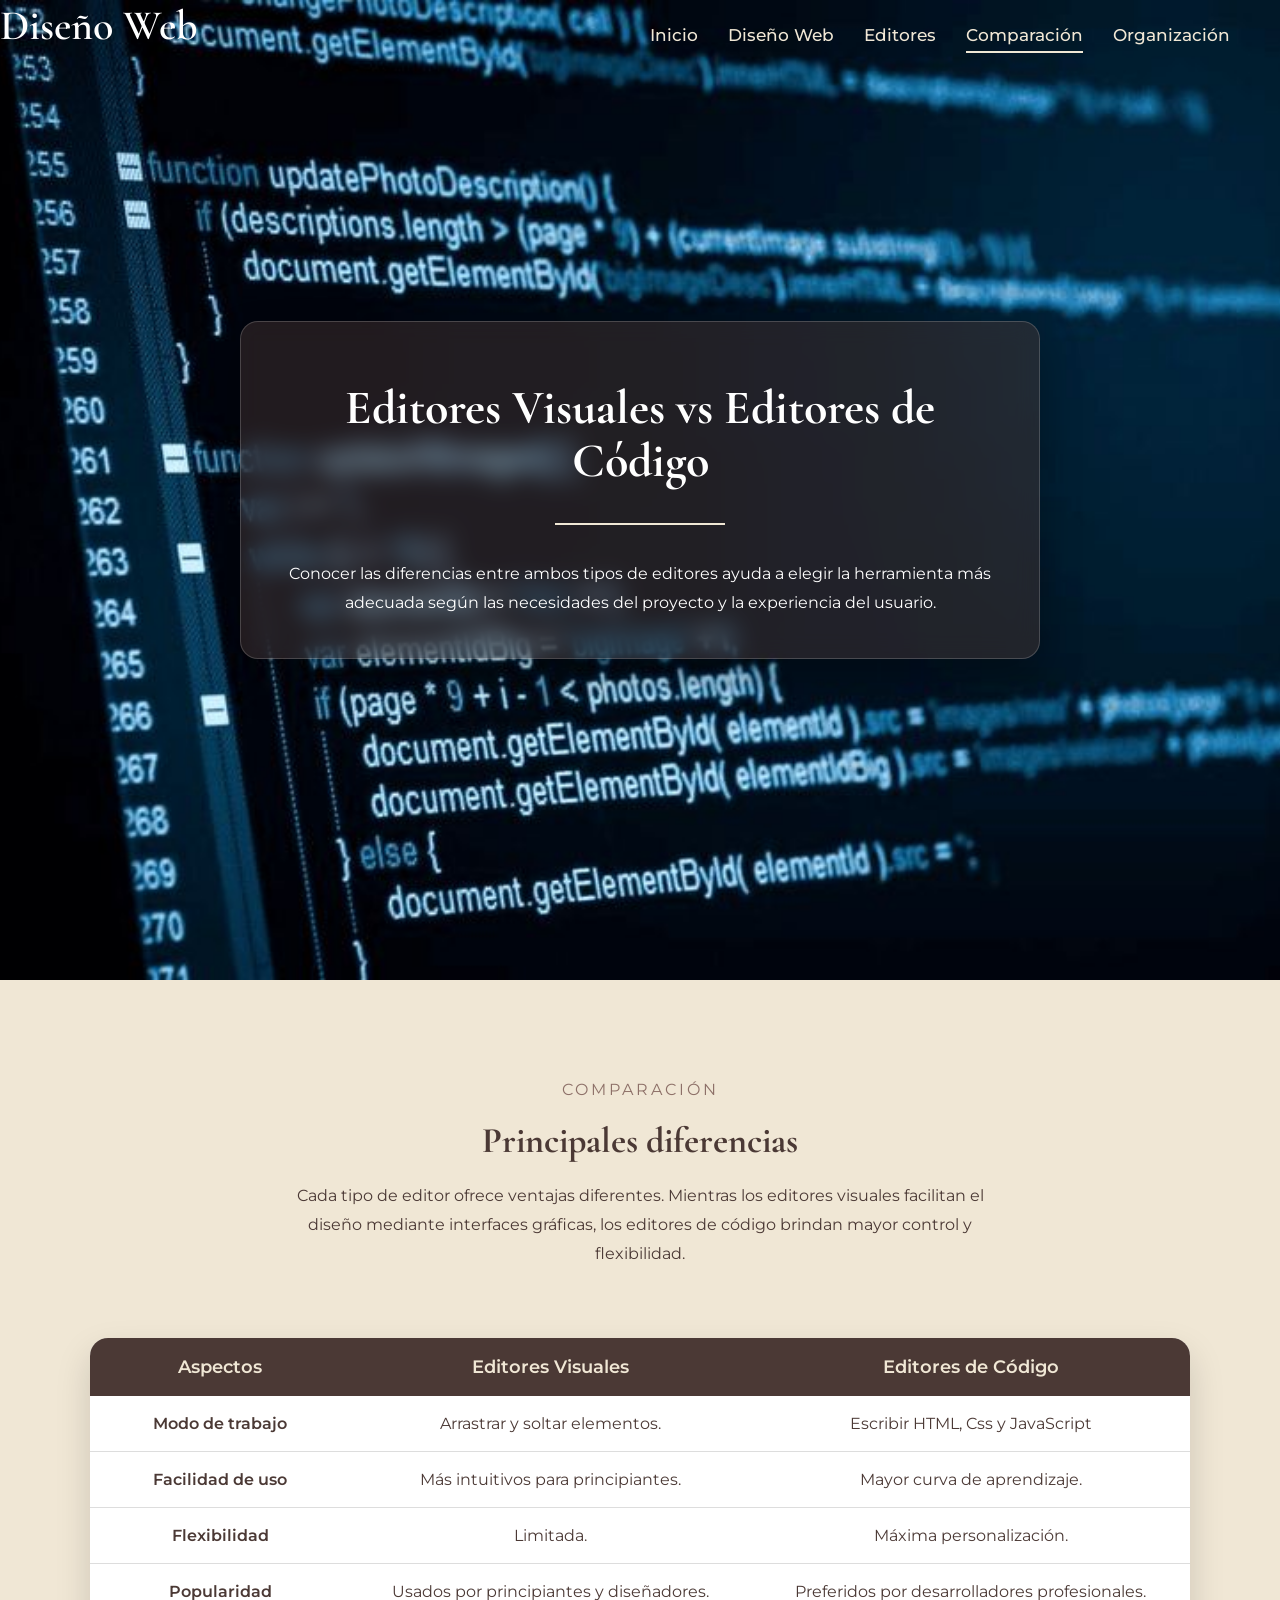
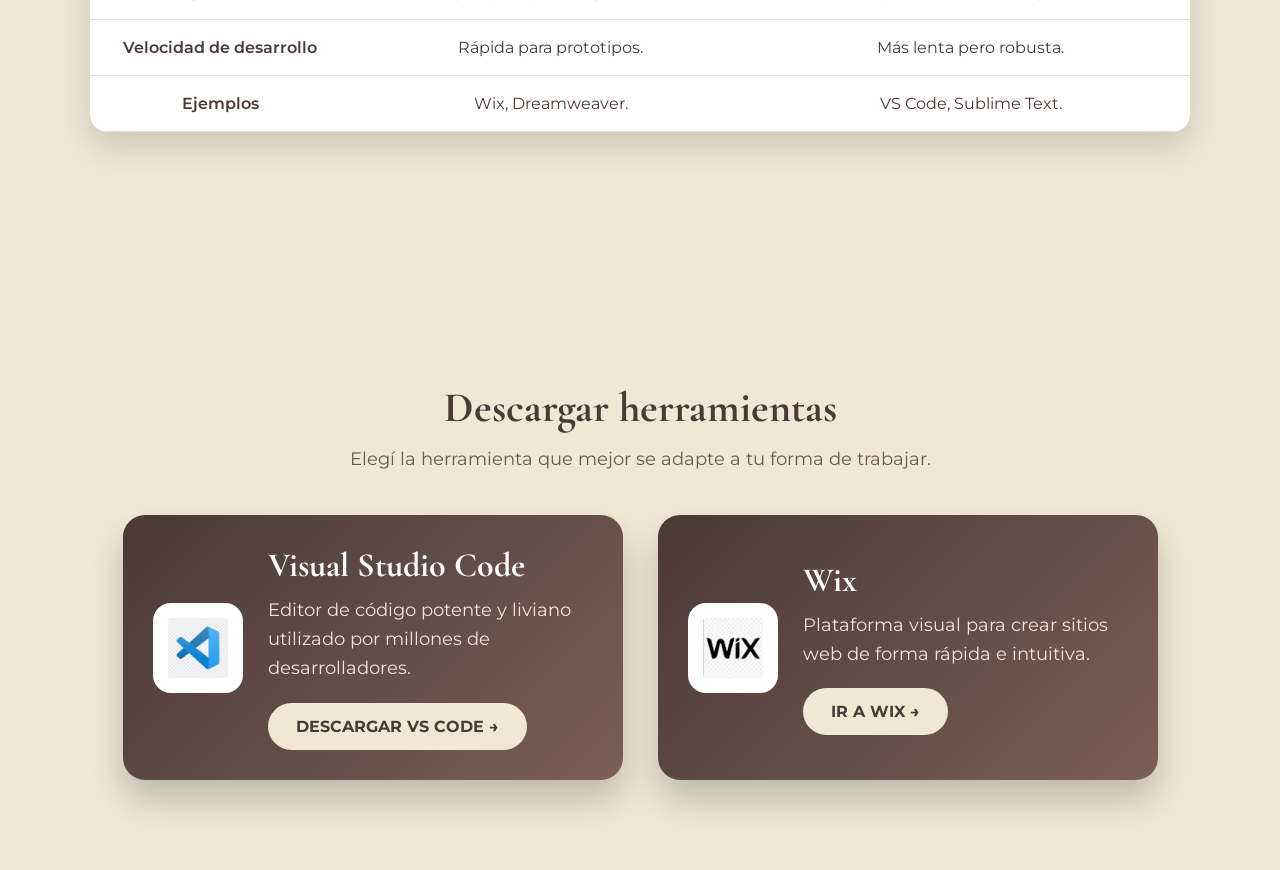
==== commit c070b3e8: "cambio imagen" ====
--- a/comparacion.html
+++ b/comparacion.html
@@ -121,7 +121,7 @@
                 </div>
 
                 <div class="card-descarga">
-                    <img src="img/wix-logo (2).png" alt="Wix">
+                    <img src="img/wix-logo.png" alt="Wix">
 
                     <div class="info-descarga">
                         <h3>Wix</h3>
